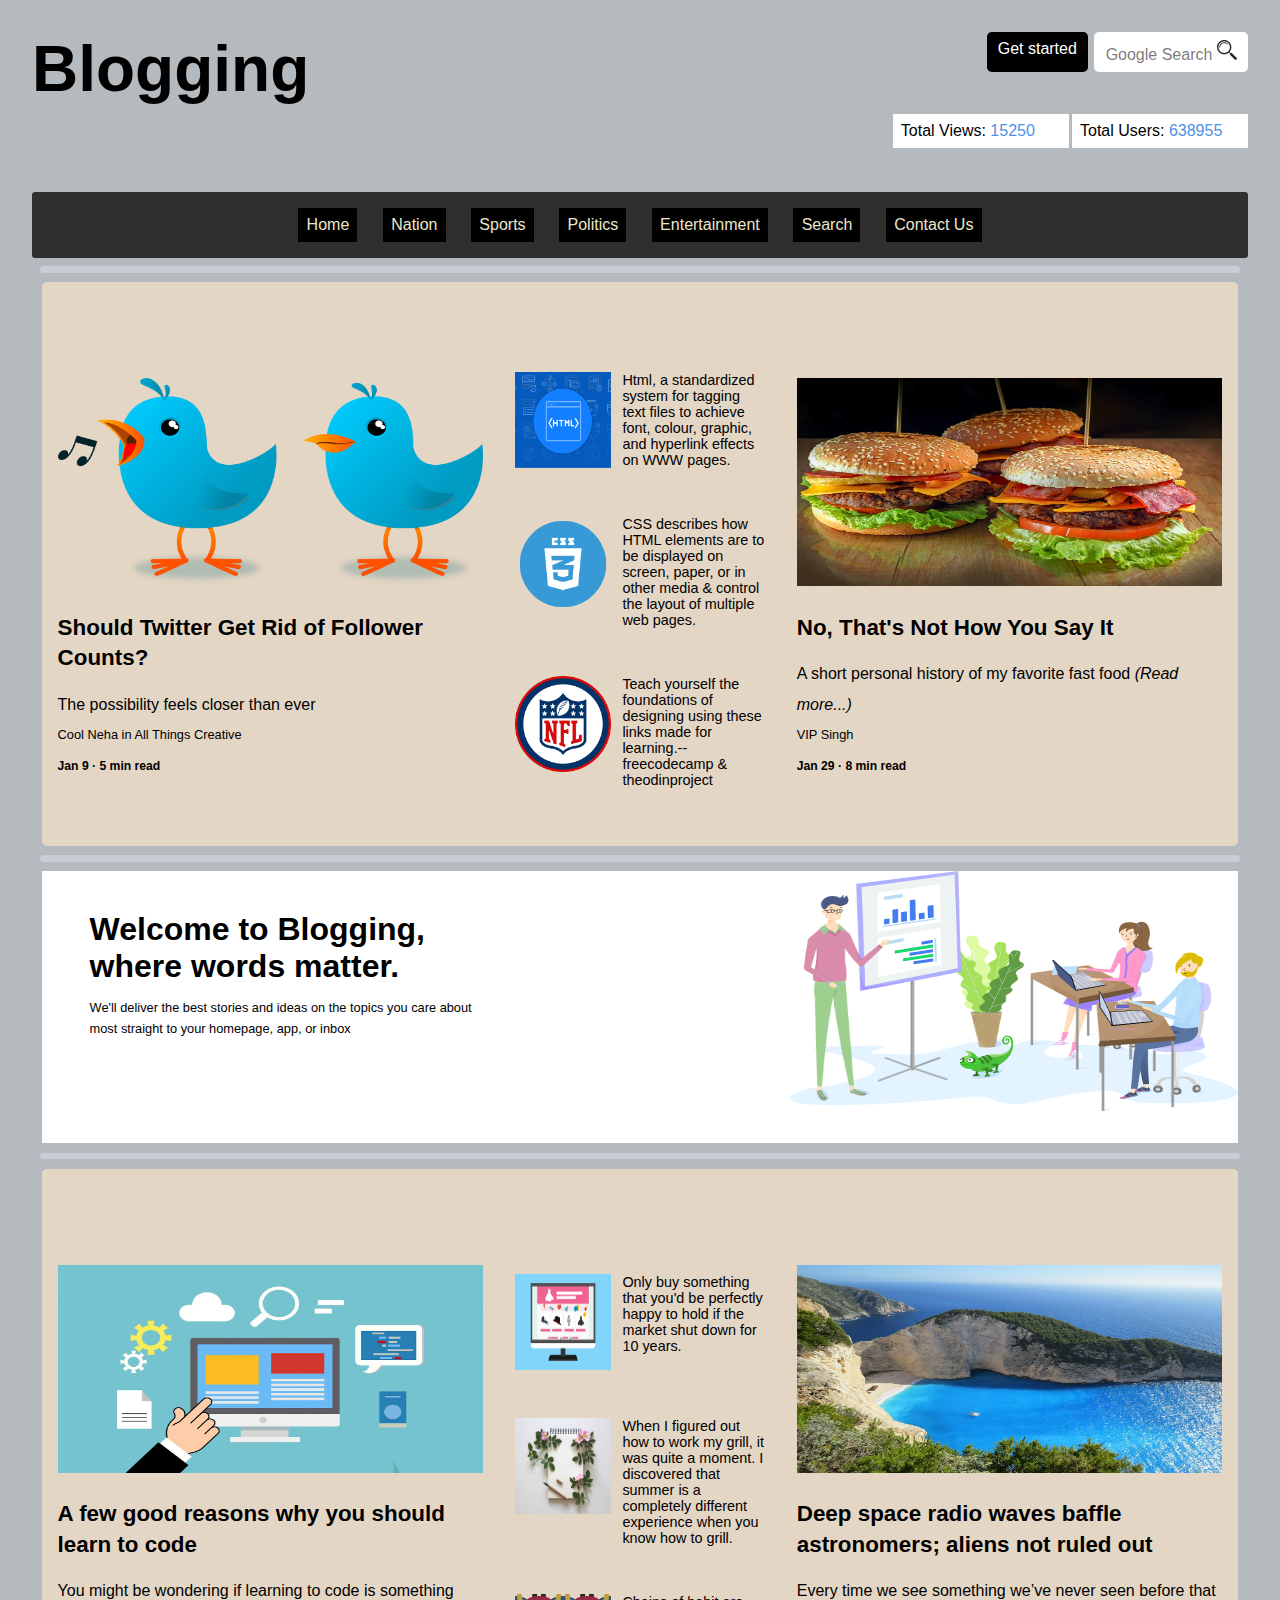
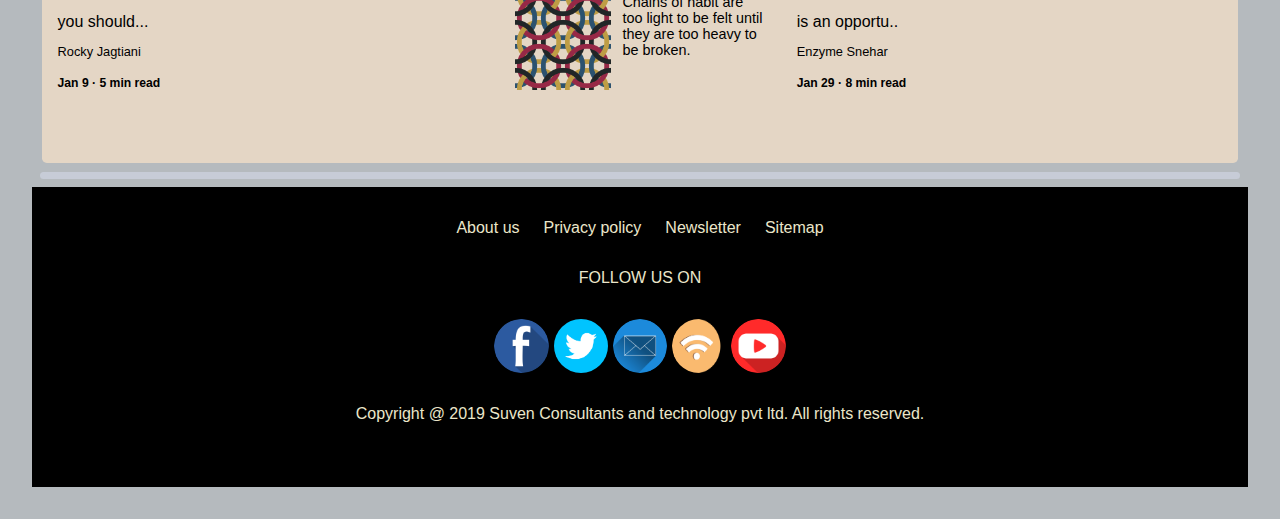
==== index.html @ 97ba2424 "first commit" ====
<!DOCTYPE html>
<html lang="en">

<head>
    <meta charset="UTF-8">
    <meta http-equiv="X-UA-Compatible" content="IE=edge">
    <meta name="viewport" content="width=device-width, initial-scale=1.0">
    <link rel="stylesheet" href="./css/style.css">
    <link rel="stylesheet" href="./css/fastfood.css">
    <title>Project-2-Blogging</title>
</head>

<body>
    <div class="container">
        <!-- top -->
        <div class="top">
            <div class="left">
                <h1>Blogging</h1>
            </div>
            <div class="right">
                <div class="above">
                    <div class="start"><a href="./signup.html"> Get started</a></div>
                    <div class="search">Google Search <span class="search-img"><img src="./media/search.webp" width="20px" height="20px" alt=""></span></div>
                </div>
                <div class="below">
                    <div class="views">Total Views: <span>15250</span> </div>
                    <div class="users">Total Users: <span>638955</span></div>
                </div>
            </div>

        </div>
        <!-- nav -->
        <div class="nav">
            <span>Home</span>
            <span>Nation</span>
            <span>Sports</span>
            <span>Politics</span>
            <span>Entertainment</span>
            <span>Search</span>
            <span>Contact Us</span>
        </div>
        <!-- line -->
        <div class="line"></div>

        <!-- part-1  -->
        <div class="package">
            <div class="first">
                <img src="./media/twit.png" alt="">
                <h1>Should Twitter Get Rid of Follower Counts?</h1>
                <p>The possibility feels closer than ever</p>
                <h3>Cool Neha in All Things Creative</h3>
                <span>Jan 9 · 5 min read</span>

            </div>
            <div class="mid">
                <div class="article">
                   <img src="./media/html.png" alt="">  
                   <p>Html, a standardized system for tagging text files to achieve font, colour, graphic, and hyperlink effects on WWW pages.</p>
                </div>
                <div class="article">
                    <img src="./media/css.webp" alt="">
                    <p>CSS describes how HTML elements are to be displayed on screen, paper, or in other media & control the layout of multiple web pages.</p>
                </div>
                <div class="article">
                    <img src="./media/nfl1.webp" alt="">
                    <p>
                        Teach yourself the foundations of designing using these links made for learning.--freecodecamp & theodinproject</p>
                </div>
            </div>
            <div class="last">
                <img src="./media/f1.jpg" alt="">
                <h1>No, That's Not How You Say It</h1>
                <p>A short personal history of my favorite fast food
                  <a href="./fastFood.html">(Read more...)</a></p>
                <h3>VIP Singh</h3>
                <span>Jan 29 · 8 min read</span>
            </div>
        </div>
        <!-- line -->
        <div class="line"></div>
         <!--part-2  -->
         <div class="part-2">
             <div class="blog">
                 <h1>Welcome to Blogging, where words matter.</h1>
                 <p>We'll deliver the best stories and ideas on the topics you care about most straight to your homepage, app, or inbox</p>
             </div>
             <div class="blog-img">
                 <img src="./media/blog3.png" alt="">
             </div>
         </div>
             <!-- line -->
        <div class="line"></div>

         <!-- part-3 -->
         <div class="package">
            <div class="first">
                <img src="./media/code.jpg" alt="">
                <h1>A few good reasons why you should learn to code</h1>
                <p>You might be wondering if learning to code is something you should...</p>
                <h3>Rocky Jagtiani</h3>
                <span>Jan 9 · 5 min read</span>

            </div>
            <div class="mid">
                <div class="article">
                   <img src="./media/m1.webp" alt="">  
                   <p>Only buy something that you'd be perfectly happy to hold if the market shut down for 10 years.</p>
                </div>
                <div class="article">
                    <img src="./media/letter.jpg" alt="">
                    <p>When I figured out how to work my grill, it was quite a moment. I discovered that summer is a completely different experience when you know how to grill.</p>
                </div>
                <div class="article">
                    <img src="./media/chain.webp" alt="">
                    <p>  Chains of habit are too light to be felt until they are too heavy to be broken.</p>
                </div>
            </div>
            <div class="last">
                <img src="./media/b1.webp" alt="">
                <h1>Deep space radio waves baffle astronomers; aliens not ruled out</h1>
                <p>Every time we see something we’ve never seen before that is an opportu..</p>
                <h3>Enzyme Snehar</h3>
                <span>Jan 29 · 8 min read</span>
            </div>
        </div>
            <!-- line -->
            <div class="line"></div>

            <!-- footer -->
            <footer>
                <div class="up">
                    <span>About us</span>
                    <span>Privacy policy</span>
                    <span>Newsletter</span>
                    <span>Sitemap</span>
                </div>
                <span>FOLLOW US ON</span>
                <div class="icon">
                    <div><img src="./media/i1.webp" alt=""></div>
                    <div><img src="./media/i2.png" alt=""></div>
                    <div><img src="./media/i3.webp" alt=""></div>
                    <div><img src="./media/i4.png" alt=""></div>
                    <div><img src="./media/i5.webp" alt=""></div>
                </div>
                <div class="down">Copyright @ 2019 
                    <span id="suven">Suven Consultants and technology pvt ltd.</span>
                     All rights reserved.</div>
            </footer>
    </div>


    <script src="./js/script.js"></script>
</body>

</html>
---- css/style.css ----
*{
    margin: 0;
    padding: 0;
    font-family: 'Lucida Sans', 'Lucida Sans Regular', 'Lucida Grande', 'Lucida Sans Unicode', Geneva, Verdana, sans-serif;
}
.container{
    padding: 2rem;
    background-color: rgb(181, 186, 190);
}
.top{
    display: flex;
    position: relative;
    height: 10rem;
}
.left{
    font-size: 2rem;
}
.right{
    position: absolute;
    right: 0;
    display: flex;
    flex-direction: column;
    gap: 2.6rem;
}
.above{
    display: flex;
    gap: .4rem;
    justify-content: right;
}
.start,.search{
    padding: .5rem .7rem;
    border-radius: .3rem ;
}
.start{
    background-color: black;
}
.start a{
    color: white;
    text-decoration: none;
}
.search{
    background-color: white;
    color: rgb(34, 32, 32,0.6);
}
.below{
    display: flex;
    gap: .2rem;
}
.views,.users{
    background-color: white;
    color: black;
    padding: .5rem;
    width: 10rem;
}
.users span, .views span{
    color: rgb(78, 144, 231);
    font-weight: 500;
}
/* nav */
.nav{
    background-color: rgb(49, 46, 46);
    padding: .5rem;
    border-radius: .2rem;
    display: flex;
    justify-content: center;
    gap: 1.6rem;
    align-items: center;
}
.nav span{
    color: rgb(235, 230, 202);
    background-color: black;
    padding: .51rem;
    cursor: pointer;
}
.nav span a{
    text-decoration: none;
    color: rgb(235, 230, 202);
}
.nav span:hover,.nav span a:hover,.up span:hover,.below span #suven:hover,.start a:hover{
    color: aqua;
}
.line{
    background-color: white;
    border-radius: .3rem;
    height: .4rem;
    margin: .5rem;
}
/* part-1 */
.package{
    margin: .6rem;
    background-color: rgb(228, 214, 197);
    display: flex;
    gap: 1rem;
    border-radius: .3rem;
    padding-top: 5rem;
    padding-bottom: 3rem;
    align-items: center;
    justify-content: center;
}
.package .first,.package .last{
    width: 29rem;
    padding: 1rem;
    line-height: 1.9rem;
}
.package .first img,.package .last img{
    width: 100%;
    height: 13rem;
}
.package .first h1,.package .last h1{
    margin: 1rem 0;
    font-size: 1.4rem;
}
.package .first p,.package .last p{
    font-size: 1rem;
}
.package .first h3,.package .last h3{
    font-size: .8rem;
    font-weight: 400;
}
.package .first span,.package .last span{
    font-weight: 700;
    font-size: .76rem;
}
.package .mid{
    width: 17rem;
    display: flex;
    flex-direction: column;
    gap: 3rem;
}
.package .mid .article{
    display: flex;
    gap: .7rem;
}

.package .mid .article img{
    width: 6rem;
    height: 6rem;
}
.package .mid .article p{
    font-size: .9rem;
}
.last p a{
    text-decoration: none;
    color: black;
    font-style: italic;
}
/* part-2 */
.part-2{
    height: 17rem;
    display: flex;
    position: relative;
    background-color: white;
    margin: .6rem;
}
.part-2 .blog{
    padding: 2.5rem 3rem;
    display: flex;
    flex-direction: column;
    width: 25rem;
}
.part-2 .blog p{
    margin-top: .8rem;
    font-size: .8rem;
    line-height: 1.3rem;
}
.part-2 .blog-img{
    position: absolute;
    right: 0px;
    width: 28rem;
    height: 15rem;
}

.part-2 .blog-img img{
    width: 100%;
    height: 100%;
}
/* footer */
footer{
    cursor: pointer;
    padding: 2rem;
    display: flex;
    flex-direction: column;
    gap: 2rem;
    background-color: black;
    color: rgb(235, 230, 202);
    align-items: center;
    justify-content: center;
    padding-bottom: 4rem;
}
footer .up{
    display: flex;
    gap: 1.5rem;
}
.icon{
    display: flex;
    gap: .3rem;
}
.icon div {
    border-radius: 50%;
    width: 3.4rem;
    height: 3.4rem;
    cursor: pointer;
}
.icon div img{
    border-radius: 50%;
    width: 100%;
    height: 100%;
}
@media(max-width:935px){
    .part-2 .blog-img{
        width: 15rem;
        height: 15rem;
    }
    
}
@media(max-width:900px){
    .package .mid .article{
        display: inline-block;
    }
    .down{
        display: flex;
        flex-direction: column;
        gap: 1rem;
        text-align: center;
    }
}
@media(max-width:754px){
    .part-2 {
        justify-content: center;
        align-items: center;

    }
    .article{
        text-align: center;
    }
    .blog-img{
        display: none;
    }
    .top{
        flex-direction: column;
        height: 14rem;
        margin-bottom: 2rem;
    }
    .left{
        font-size: 1.5rem;
    }
    .right{
        position: relative;
    }
    .above{
        margin-top: 2rem;
       justify-content: flex-start;
    }
    .nav{
        display: grid;
        grid-template-columns: repeat(3,1fr);
    }
    .nav span{
        text-align: center;
    }
    .package{
        flex-direction: column;
    }
}


@media(max-width:573px){
    .up{
        flex-direction: column;
    }
    .package{
        box-sizing: border-box;
        margin: auto;
        align-content: center;
        justify-content: center;
        align-items: center;
    }
    .package .first,.package .last{
        width: 20rem;
    }
    .package .first img,.package .last img{
        width: 100%;
        height: 9rem;
    }
    .part-2 .blog h1{
        font-size: 1.4rem;
    }
    .first,.last{
        margin: 2rem;
        padding: 3rem;
        margin: auto;
    }
}
@media (max-width:416px){
    .container{
        padding: .5rem;
    }
    .package .first img,.package .last img{
        width: 100%;
        height: 9rem;
    }
   
}
@media (max-width:364px){
    .package .first,.package .last{
        width: 17rem;
    }
}
---- css/fastfood.css ----
@import url('https://fonts.googleapis.com/css2?family=Abril+Fatface&family=Architects+Daughter&family=Arvo&family=Comfortaa:wght@300&family=Indie+Flower&family=League+Gothic&family=Lobster&family=Mochiy+Pop+P+One&family=Overpass&family=Quintessential&family=Righteous&family=Source+Serif+Pro:wght@600&family=Yuji+Boku&family=Zilla+Slab:wght@700&display=swap');

.main{
    font-family: 'League Gothic', sans-serif;
    background-color: rgb(181, 186, 190);
    font-weight: 400;
    padding:0 4rem;
}
.nav{
    padding: 1rem;
}
.line{
    background-color: rgb(212, 217, 231,0.6);
}
.pack{
    padding:3rem 6rem;
}
.content{
    display: flex;
    align-items: center;
    justify-content: center;
    gap: 10rem;
    margin-bottom: 4rem;
}
.vote{
    display: flex;
    flex-direction: column;
    gap: 2rem;
}
.vote h1{
    margin-bottom: 2rem;
    font-size: 1.4rem;
    letter-spacing: -.1rem;
    font-style: italic;
    font-weight: 800;
}
.vote span{
    margin-bottom: -1rem;
}
.thumb{
    display: flex;
    gap: .8rem;
}
.like,.dislike {
    width: 4rem;
    height: 4rem;
    background-color: white; 
    border-radius: 50%;
    display: flex;
    align-items: center;
    justify-content: center;
    border: 2px solid gray;
    cursor: pointer;
}
.like img,.dislike img{
    width: 80%;
    height: 80%;
    border-radius: 50%;
}
.fast-food-img{
    width: 30rem;
}
.fast-food-img img{
    width: 100%;
}
.para{
    display: flex;
    flex-direction: column;
    gap: 1.8rem;
}
.para p{
    line-height: 1.7rem;
}
.para span{
    font-weight: bold;
    font-style: italic;
}
@media (max-width:968px){
    .content{
        flex-direction:column-reverse;
        gap: 1rem;
    }
}
@media (max-width:800px){
    .pack{
        padding: 2rem;
    }
}
@media (max-width:606px){
    .main{
        padding: 0;
    }
}
@media (max-width:505px){
    .fast-food-img{
        width: 26rem;
    }
}
@media (max-width:432px){
    .fast-food-img{
        width: 20rem;
    }
}
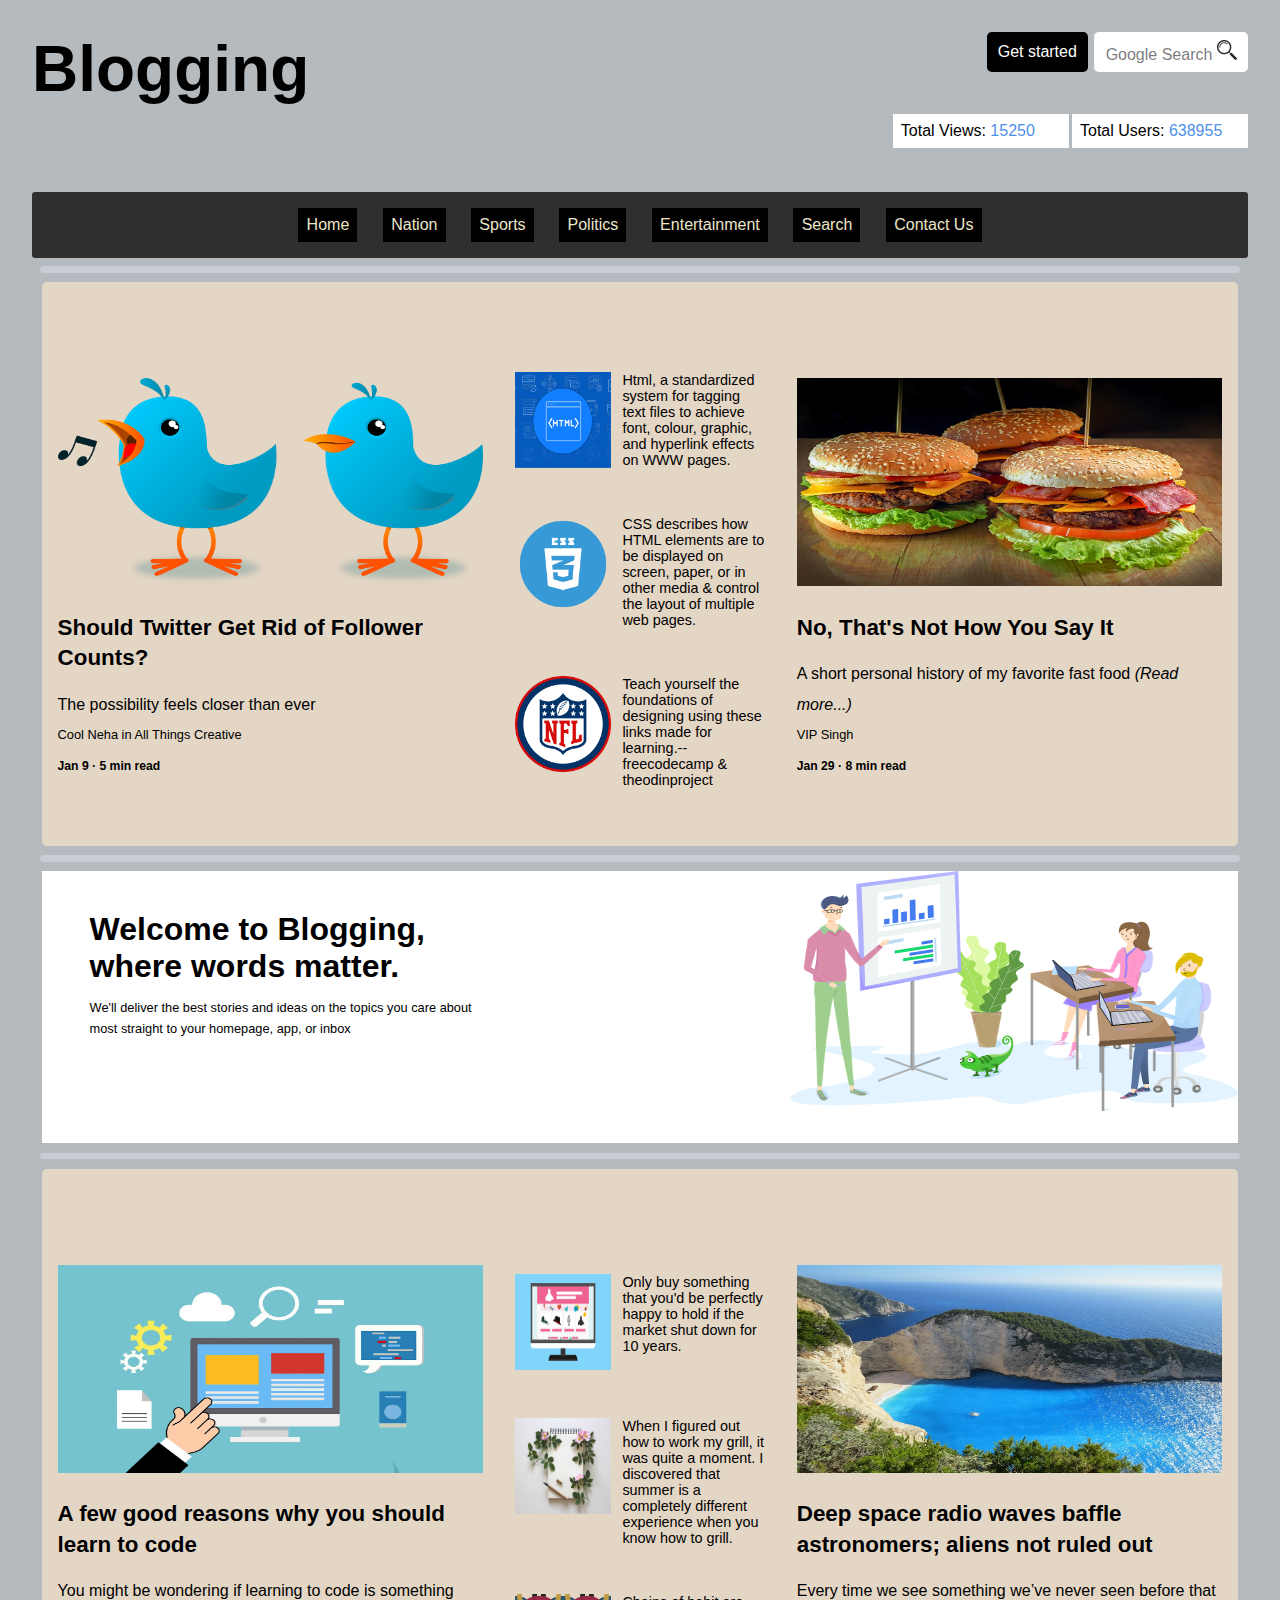
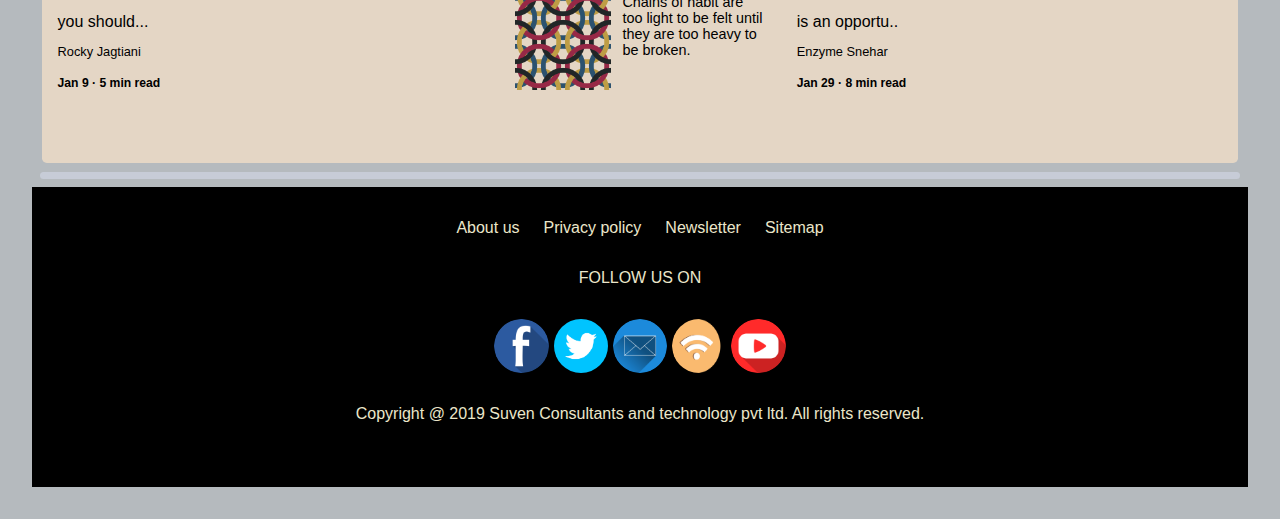
==== commit 061cb9bc: "Update index.html" ====
--- a/index.html
+++ b/index.html
@@ -1,6 +1,5 @@
 <!DOCTYPE html>
 <html lang="en">
-
 <head>
     <meta charset="UTF-8">
     <meta http-equiv="X-UA-Compatible" content="IE=edge">
@@ -9,7 +8,6 @@
     <link rel="stylesheet" href="./css/fastfood.css">
     <title>Project-2-Blogging</title>
 </head>
-
 <body>
     <div class="container">
         <!-- top -->
@@ -152,4 +150,4 @@
     <script src="./js/script.js"></script>
 </body>
 
-</html>+</html>
--- a/css/style.css
+++ b/css/style.css
@@ -32,6 +32,8 @@
     border-radius: .3rem ;
 }
 .start{
+    display: flex;
+    align-items: center;
     background-color: black;
 }
 .start a{
